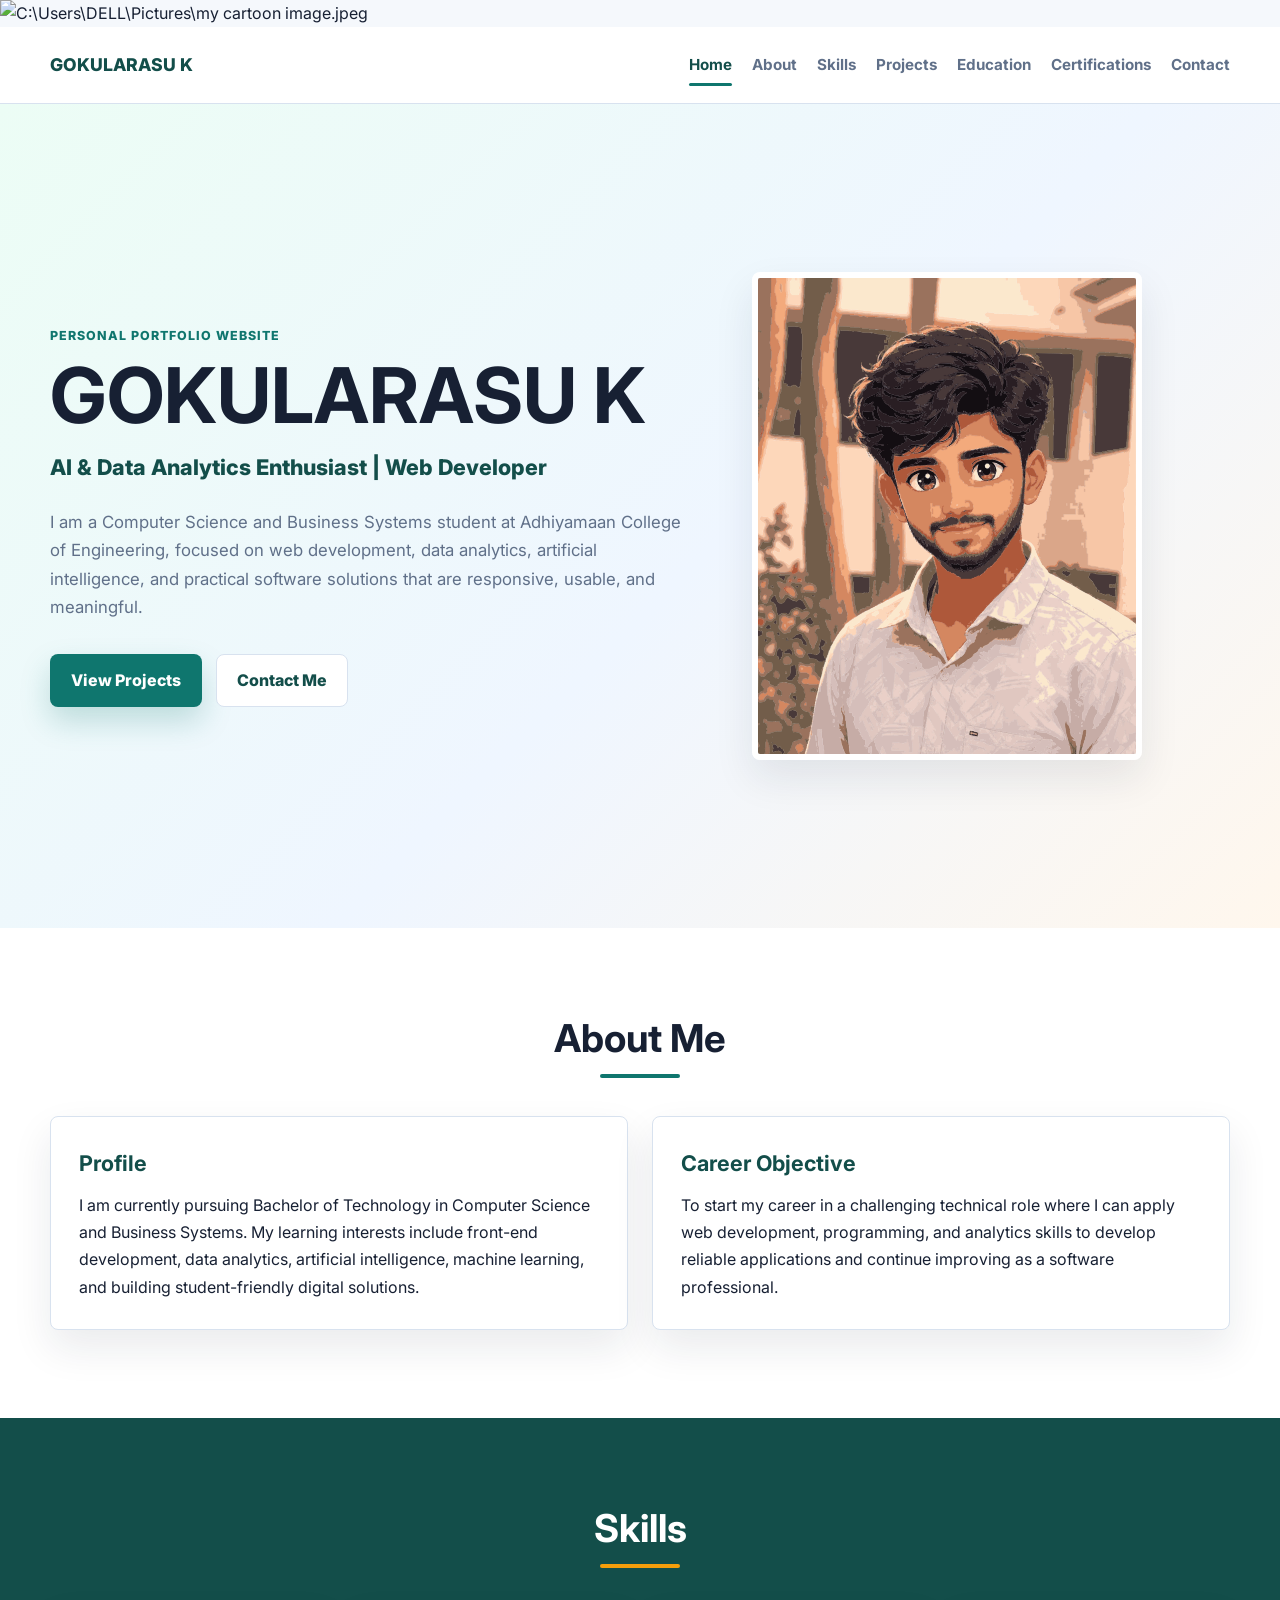
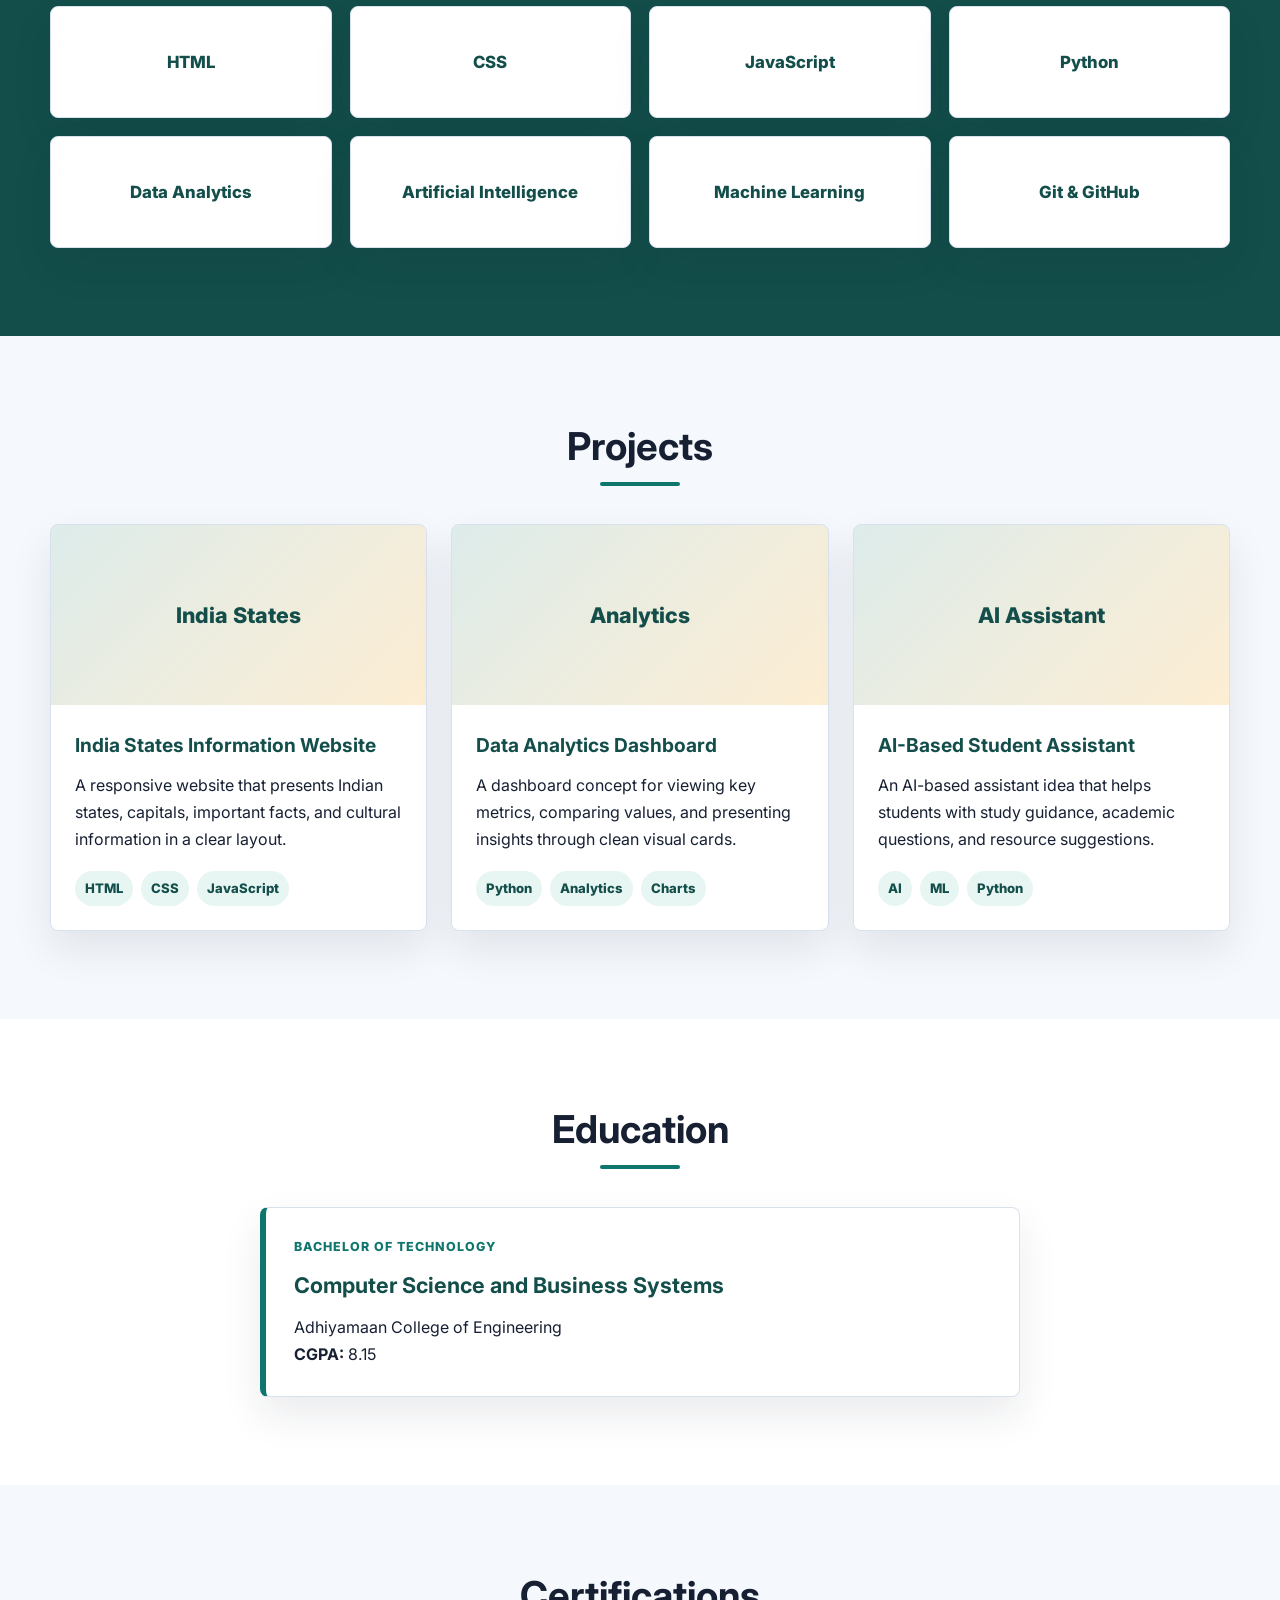
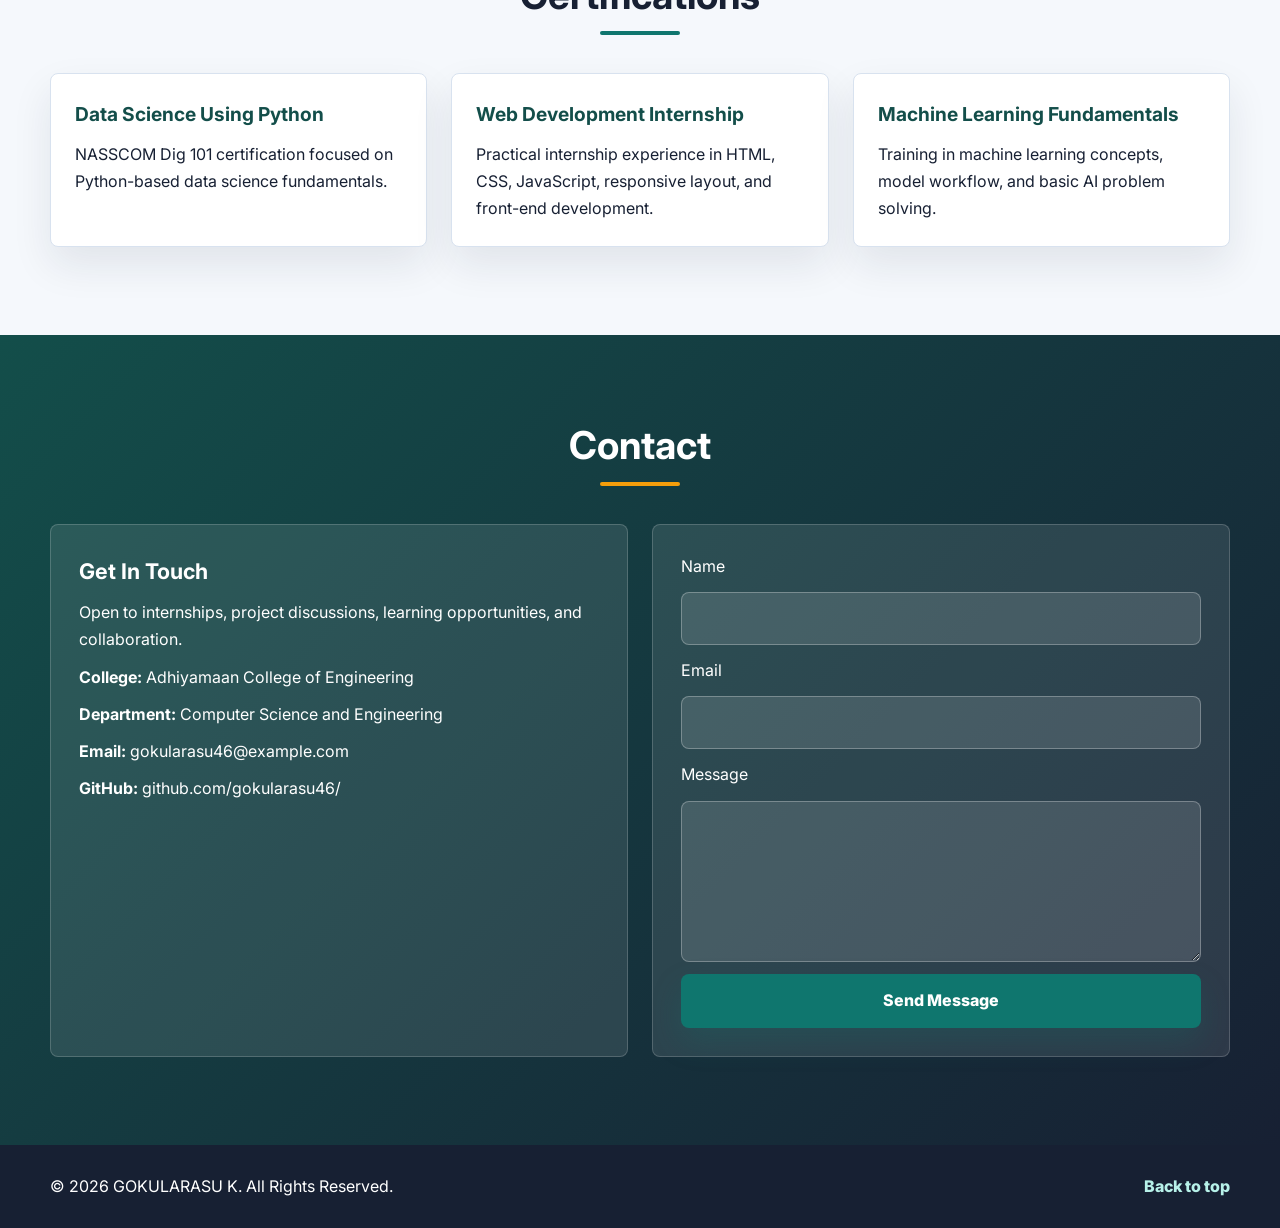
==== index.html @ 5d80787f "Add files via upload" ====
﻿<!DOCTYPE html>
<html lang="en">
<head>
    <meta charset="UTF-8">
    <meta name="viewport" content="width=device-width, initial-scale=1.0">
    <meta name="description" content="Portfolio of GOKULARASU K - AI and Data Analytics Enthusiast, Web Developer">
    <title>GOKULARASU K - Personal Portfolio</title>
    <img src="image-url.jpg" alt="C:\Users\DELL\Pictures\my cartoon image.jpeg">
    <link href="https://fonts.googleapis.com/css2?family=Inter:wght@400;500;600;700;800&display=swap" rel="stylesheet">
    <link rel="stylesheet" href="style.css">
</head>
<body>
    <nav class="navbar" aria-label="Primary navigation">
        <div class="navbar-container">
            <a class="navbar-logo" href="#home" aria-label="GOKULARASU K home">GOKULARASU K</a>
            <button class="hamburger" type="button" aria-label="Open navigation menu" aria-expanded="false">
                <span></span>
                <span></span>
                <span></span>
            </button>
            <ul class="nav-menu">
                <li><a href="#home" class="nav-link">Home</a></li>
                <li><a href="#about" class="nav-link">About</a></li>
                <li><a href="#skills" class="nav-link">Skills</a></li>
                <li><a href="#projects" class="nav-link">Projects</a></li>
                <li><a href="#education" class="nav-link">Education</a></li>
                <li><a href="#certifications" class="nav-link">Certifications</a></li>
                <li><a href="#contact" class="nav-link">Contact</a></li>
            </ul>
        </div>
    </nav>

    <main>
        <section id="home" class="hero section-animate">
            <div class="hero-container">
                <div class="hero-content">
                    <p class="eyebrow">Personal Portfolio Website</p>
                    <h1>GOKULARASU K</h1>
                    <p class="hero-designation">AI & Data Analytics Enthusiast | Web Developer</p>
                    <p class="hero-intro">
                        I am a Computer Science and Business Systems student at Adhiyamaan College of Engineering,
                        focused on web development, data analytics, artificial intelligence, and practical software
                        solutions that are responsive, usable, and meaningful.
                    </p>
                    <div class="hero-buttons">
                        <a href="#projects" class="btn btn-primary">View Projects</a>
                        <a href="#contact" class="btn btn-secondary">Contact Me</a>
                    </div>
                </div>
                <div class="hero-image">
                    <img src="assets/images/profile.svg" alt="GOKULARASU K profile portrait" class="profile-img" loading="lazy">
                </div>
            </div>
        </section>

        <section id="about" class="about section-animate">
            <div class="container">
                <h2 class="section-title">About Me</h2>
                <div class="about-grid">
                    <article class="about-card">
                        <h3>Profile</h3>
                        <p>
                            I am currently pursuing Bachelor of Technology in Computer Science and Business Systems.
                            My learning interests include front-end development, data analytics, artificial intelligence,
                            machine learning, and building student-friendly digital solutions.
                        </p>
                    </article>
                    <article class="about-card">
                        <h3>Career Objective</h3>
                        <p>
                            To start my career in a challenging technical role where I can apply web development,
                            programming, and analytics skills to develop reliable applications and continue improving
                            as a software professional.
                        </p>
                    </article>
                </div>
            </div>
        </section>

        <section id="skills" class="skills section-animate">
            <div class="container">
                <h2 class="section-title">Skills</h2>
                <div class="skills-grid">
                    <article class="skill-card">HTML</article>
                    <article class="skill-card">CSS</article>
                    <article class="skill-card">JavaScript</article>
                    <article class="skill-card">Python</article>
                    <article class="skill-card">Data Analytics</article>
                    <article class="skill-card">Artificial Intelligence</article>
                    <article class="skill-card">Machine Learning</article>
                    <article class="skill-card">Git & GitHub</article>
                </div>
            </div>
        </section>

        <section id="projects" class="projects section-animate">
            <div class="container">
                <h2 class="section-title">Projects</h2>
                <div class="projects-grid">
                    <article class="project-card">
                        <div class="project-image">India States</div>
                        <div class="project-body">
                            <h3>India States Information Website</h3>
                            <p>A responsive website that presents Indian states, capitals, important facts, and cultural information in a clear layout.</p>
                            <div class="tag-row">
                                <span>HTML</span><span>CSS</span><span>JavaScript</span>
                            </div>
                        </div>
                    </article>
                    <article class="project-card">
                        <div class="project-image">Analytics</div>
                        <div class="project-body">
                            <h3>Data Analytics Dashboard</h3>
                            <p>A dashboard concept for viewing key metrics, comparing values, and presenting insights through clean visual cards.</p>
                            <div class="tag-row">
                                <span>Python</span><span>Analytics</span><span>Charts</span>
                            </div>
                        </div>
                    </article>
                    <article class="project-card">
                        <div class="project-image">AI Assistant</div>
                        <div class="project-body">
                            <h3>AI-Based Student Assistant</h3>
                            <p>An AI-based assistant idea that helps students with study guidance, academic questions, and resource suggestions.</p>
                            <div class="tag-row">
                                <span>AI</span><span>ML</span><span>Python</span>
                            </div>
                        </div>
                    </article>
                </div>
            </div>
        </section>

        <section id="education" class="education section-animate">
            <div class="container">
                <h2 class="section-title">Education</h2>
                <article class="education-card">
                    <p class="eyebrow">Bachelor of Technology</p>
                    <h3>Computer Science and Business Systems</h3>
                    <p>Adhiyamaan College of Engineering</p>
                    <p><strong>CGPA:</strong> 8.15</p>
                </article>
            </div>
        </section>

        <section id="certifications" class="certifications section-animate">
            <div class="container">
                <h2 class="section-title">Certifications</h2>
                <div class="certifications-grid">
                    <article class="certificate-card">
                        <h3>Data Science Using Python</h3>
                        <p>NASSCOM Dig 101 certification focused on Python-based data science fundamentals.</p>
                    </article>
                    <article class="certificate-card">
                        <h3>Web Development Internship</h3>
                        <p>Practical internship experience in HTML, CSS, JavaScript, responsive layout, and front-end development.</p>
                    </article>
                    <article class="certificate-card">
                        <h3>Machine Learning Fundamentals</h3>
                        <p>Training in machine learning concepts, model workflow, and basic AI problem solving.</p>
                    </article>
                </div>
            </div>
        </section>

        <section id="contact" class="contact section-animate">
            <div class="container">
                <h2 class="section-title">Contact</h2>
                <div class="contact-grid">
                    <div class="contact-info">
                        <h3>Get In Touch</h3>
                        <p>Open to internships, project discussions, learning opportunities, and collaboration.</p>
                        <p><strong>College:</strong> Adhiyamaan College of Engineering</p>
                        <p><strong>Department:</strong> Computer Science and Engineering</p>
                        <p><strong>Email:</strong> gokularasu46@example.com</p>
                        <p><strong>GitHub:</strong> github.com/gokularasu46/</p>
                    </div>
                    <form class="contact-form" id="contactForm">
                        <label for="name">Name</label>
                        <input id="name" name="name" type="text" required>
                        <label for="email">Email</label>
                        <input id="email" name="email" type="email" required>
                        <label for="message">Message</label>
                        <textarea id="message" name="message" rows="5" required></textarea>
                        <button class="btn btn-primary" type="submit">Send Message</button>
                    </form>
                </div>
            </div>
        </section>
    </main>

    <footer class="footer">
        <div class="container footer-content">
            <p>&copy; 2026 GOKULARASU K. All Rights Reserved.</p>
            <a href="#home">Back to top</a>
        </div>
    </footer>

    <script src="script.js"></script>
</body>
</html>
---- style.css ----
﻿/* Day 4 Responsive Portfolio CSS - GOKULARASU K */
:root {
    --ink: #172033;
    --muted: #607089;
    --line: #d8e2ef;
    --paper: #ffffff;
    --wash: #f5f8fc;
    --brand: #0f766e;
    --brand-dark: #134e4a;
    --accent: #f59e0b;
    --shadow: 0 18px 40px rgba(23, 32, 51, 0.09);
    --radius: 8px;
    --container: 1180px;
    --transition: 220ms ease;
}

* {
    box-sizing: border-box;
    margin: 0;
    padding: 0;
}

html {
    scroll-behavior: smooth;
    scroll-padding-top: 88px;
}

body {
    min-width: 0;
    overflow-x: hidden;
    background: var(--wash);
    color: var(--ink);
    font-family: Inter, system-ui, -apple-system, BlinkMacSystemFont, "Segoe UI", sans-serif;
    line-height: 1.7;
}

img {
    display: block;
    max-width: 100%;
    height: auto;
}

a {
    color: inherit;
    text-decoration: none;
}

button,
input,
textarea {
    font: inherit;
}

.container,
.navbar-container,
.hero-container {
    width: min(100% - 48px, var(--container));
    margin-inline: auto;
}

.navbar {
    position: sticky;
    top: 0;
    z-index: 50;
    background: rgba(255, 255, 255, 0.94);
    border-bottom: 1px solid var(--line);
    backdrop-filter: blur(14px);
}

.navbar-container {
    min-height: 76px;
    display: flex;
    align-items: center;
    justify-content: space-between;
    gap: 24px;
}

.navbar-logo {
    color: var(--brand-dark);
    font-size: 1.1rem;
    font-weight: 800;
    letter-spacing: 0;
    white-space: nowrap;
}

.nav-menu {
    display: flex;
    align-items: center;
    gap: 20px;
    list-style: none;
}

.nav-link {
    position: relative;
    display: inline-flex;
    padding-block: 8px;
    color: var(--muted);
    font-size: 0.95rem;
    font-weight: 700;
    transition: color var(--transition);
}

.nav-link::after {
    content: "";
    position: absolute;
    left: 0;
    bottom: 0;
    width: 0;
    height: 3px;
    border-radius: 999px;
    background: var(--brand);
    transition: width var(--transition);
}

.nav-link:hover,
.nav-link.active {
    color: var(--brand-dark);
}

.nav-link:hover::after,
.nav-link.active::after {
    width: 100%;
}

.hamburger {
    display: none;
    width: 44px;
    height: 44px;
    border: 1px solid var(--line);
    border-radius: var(--radius);
    background: var(--paper);
    cursor: pointer;
}

.hamburger span {
    display: block;
    width: 22px;
    height: 2px;
    margin: 5px auto;
    border-radius: 999px;
    background: var(--ink);
    transition: transform var(--transition), opacity var(--transition);
}

.hamburger.active span:nth-child(1) {
    transform: translateY(7px) rotate(45deg);
}

.hamburger.active span:nth-child(2) {
    opacity: 0;
}

.hamburger.active span:nth-child(3) {
    transform: translateY(-7px) rotate(-45deg);
}

section {
    padding: 88px 0;
}

.hero {
    min-height: calc(100vh - 76px);
    display: grid;
    align-items: center;
    background: linear-gradient(135deg, #ecfdf5 0%, #eff6ff 55%, #fff7ed 100%);
}

.hero-container {
    display: grid;
    grid-template-columns: minmax(0, 1.15fr) minmax(280px, 0.85fr);
    align-items: center;
    gap: 56px;
}

.eyebrow {
    margin-bottom: 10px;
    color: var(--brand);
    font-size: 0.78rem;
    font-weight: 800;
    letter-spacing: 0.08em;
    text-transform: uppercase;
}

.hero h1 {
    max-width: 720px;
    color: var(--ink);
    font-size: clamp(2.8rem, 6vw, 5.5rem);
    line-height: 1.02;
    letter-spacing: 0;
}

.hero-designation {
    margin-top: 14px;
    color: var(--brand-dark);
    font-size: clamp(1.05rem, 2vw, 1.35rem);
    font-weight: 800;
}

.hero-intro {
    max-width: 680px;
    margin-top: 22px;
    color: var(--muted);
    font-size: 1.05rem;
}

.hero-buttons {
    display: flex;
    flex-wrap: wrap;
    gap: 14px;
    margin-top: 32px;
}

.btn {
    display: inline-flex;
    min-height: 48px;
    align-items: center;
    justify-content: center;
    gap: 8px;
    padding: 12px 20px;
    border: 1px solid transparent;
    border-radius: var(--radius);
    font-weight: 800;
    transition: transform var(--transition), box-shadow var(--transition), background var(--transition);
}

.btn:hover {
    transform: translateY(-2px);
}

.btn-primary {
    background: var(--brand);
    color: #fff;
    box-shadow: 0 14px 30px rgba(15, 118, 110, 0.22);
}

.btn-primary:hover {
    background: var(--brand-dark);
}

.btn-secondary {
    background: var(--paper);
    border-color: var(--line);
    color: var(--brand-dark);
}

.hero-image {
    justify-self: end;
}

.profile-img {
    width: min(100%, 390px);
    aspect-ratio: 4 / 5;
    object-fit: cover;
    object-position: center top;
    border: 6px solid var(--paper);
    border-radius: var(--radius);
    box-shadow: var(--shadow);
    animation: zoomIn 700ms ease both;
}

.section-title {
    margin-bottom: 38px;
    color: var(--ink);
    font-size: clamp(1.8rem, 3vw, 2.55rem);
    line-height: 1.15;
    text-align: center;
}

.section-title::after {
    content: "";
    display: block;
    width: 80px;
    height: 4px;
    margin: 14px auto 0;
    border-radius: 999px;
    background: var(--brand);
}

.about,
.education {
    background: var(--paper);
}

.about-grid,
.contact-grid {
    display: grid;
    grid-template-columns: repeat(2, minmax(0, 1fr));
    gap: 24px;
}

.about-card,
.education-card,
.contact-info,
.contact-form,
.skill-card,
.project-card,
.certificate-card {
    border: 1px solid var(--line);
    border-radius: var(--radius);
    background: var(--paper);
    box-shadow: var(--shadow);
}

.about-card,
.education-card,
.contact-info,
.contact-form {
    padding: 28px;
}

.about-card h3,
.education-card h3,
.contact-info h3 {
    margin-bottom: 10px;
    color: var(--brand-dark);
    font-size: 1.35rem;
}

.skills {
    background: var(--brand-dark);
}

.skills .section-title {
    color: #fff;
}

.skills .section-title::after {
    background: var(--accent);
}

.skills-grid {
    display: grid;
    grid-template-columns: repeat(4, minmax(0, 1fr));
    gap: 18px;
}

.skill-card {
    min-height: 112px;
    display: grid;
    place-items: center;
    padding: 20px;
    color: var(--brand-dark);
    font-size: 1.05rem;
    font-weight: 800;
    text-align: center;
    transition: transform var(--transition), border-color var(--transition), box-shadow var(--transition);
}

.skill-card:hover,
.project-card:hover,
.certificate-card:hover {
    transform: translateY(-8px);
    border-color: var(--brand);
    box-shadow: 0 22px 48px rgba(23, 32, 51, 0.13);
}

.projects,
.certifications {
    background: var(--wash);
}

.projects-grid,
.certifications-grid {
    display: grid;
    grid-template-columns: repeat(3, minmax(0, 1fr));
    gap: 24px;
}

.project-card,
.certificate-card {
    overflow: hidden;
    transition: transform var(--transition), border-color var(--transition), box-shadow var(--transition);
}

.project-image {
    min-height: 180px;
    display: grid;
    place-items: center;
    background: linear-gradient(135deg, rgba(15, 118, 110, 0.14), rgba(245, 158, 11, 0.18));
    color: var(--brand-dark);
    font-size: 1.35rem;
    font-weight: 800;
}

.project-body,
.certificate-card {
    padding: 24px;
}

.project-body h3,
.certificate-card h3 {
    margin-bottom: 10px;
    color: var(--brand-dark);
    font-size: 1.2rem;
}

.tag-row {
    display: flex;
    flex-wrap: wrap;
    gap: 8px;
    margin-top: 18px;
}

.tag-row span {
    padding: 6px 10px;
    border-radius: 999px;
    background: #e7f6f3;
    color: var(--brand-dark);
    font-size: 0.82rem;
    font-weight: 800;
}

.education-card {
    max-width: 760px;
    margin-inline: auto;
    border-left: 6px solid var(--brand);
}

.contact {
    background: linear-gradient(135deg, var(--brand-dark), var(--ink));
}

.contact .section-title,
.contact-info,
.contact-info p,
.contact-info h3,
.contact-form label {
    color: #fff;
}

.contact .section-title::after {
    background: var(--accent);
}

.contact-info,
.contact-form {
    background: rgba(255, 255, 255, 0.1);
    border-color: rgba(255, 255, 255, 0.18);
    box-shadow: none;
}

.contact-info p + p {
    margin-top: 10px;
}

.contact-form {
    display: grid;
    gap: 12px;
}

.contact-form input,
.contact-form textarea {
    width: 100%;
    border: 1px solid rgba(255, 255, 255, 0.28);
    border-radius: var(--radius);
    background: rgba(255, 255, 255, 0.12);
    color: #fff;
    padding: 12px 14px;
}

.contact-form input:focus,
.contact-form textarea:focus {
    outline: 3px solid rgba(245, 158, 11, 0.35);
    border-color: var(--accent);
}

.footer {
    background: var(--ink);
    color: #fff;
    padding: 28px 0;
}

.footer-content {
    display: flex;
    align-items: center;
    justify-content: space-between;
    gap: 16px;
}

.footer a {
    color: #b7f1e9;
    font-weight: 800;
}

.section-animate {
    opacity: 0;
    transform: translateY(28px);
}

.section-animate.visible {
    animation: fadeIn 550ms ease forwards, slideUp 550ms ease forwards;
}

@keyframes fadeIn {
    from { opacity: 0; }
    to { opacity: 1; }
}

@keyframes slideUp {
    from { transform: translateY(28px); }
    to { transform: translateY(0); }
}

@keyframes zoomIn {
    from {
        opacity: 0;
        transform: scale(0.94);
    }
    to {
        opacity: 1;
        transform: scale(1);
    }
}

@media (max-width: 1200px) {
    .hero-container {
        grid-template-columns: 1fr 0.8fr;
        gap: 40px;
    }

    .skills-grid {
        grid-template-columns: repeat(4, minmax(0, 1fr));
    }
}

@media (max-width: 1024px) {
    .container,
    .navbar-container,
    .hero-container {
        width: min(100% - 40px, var(--container));
    }

    .nav-menu {
        gap: 14px;
    }

    .nav-link {
        font-size: 0.9rem;
    }

    .hero-container {
        grid-template-columns: 1fr 0.75fr;
        gap: 32px;
    }

    .skills-grid {
        grid-template-columns: repeat(4, minmax(0, 1fr));
    }

    .projects-grid,
    .certifications-grid {
        grid-template-columns: repeat(3, minmax(0, 1fr));
        gap: 18px;
    }
}

@media (max-width: 768px) {
    html {
        scroll-padding-top: 76px;
    }

    section {
        padding: 68px 0;
    }

    .hamburger {
        display: block;
    }

    .nav-menu {
        position: fixed;
        inset: 76px 0 auto 0;
        display: grid;
        gap: 0;
        padding: 14px 24px 22px;
        background: rgba(255, 255, 255, 0.98);
        border-bottom: 1px solid var(--line);
        box-shadow: var(--shadow);
        transform: translateY(-130%);
        opacity: 0;
        pointer-events: none;
        transition: transform var(--transition), opacity var(--transition);
    }

    .nav-menu.active {
        transform: translateY(0);
        opacity: 1;
        pointer-events: auto;
    }

    .nav-link {
        width: 100%;
        padding: 12px 0;
    }

    .hero {
        min-height: auto;
    }

    .hero-container,
    .about-grid,
    .contact-grid {
        grid-template-columns: 1fr;
    }

    .hero-content {
        order: 2;
        text-align: center;
    }

    .hero-image {
        order: 1;
        justify-self: center;
    }

    .profile-img {
        width: min(100%, 300px);
    }

    .hero-buttons,
    .footer-content {
        justify-content: center;
        text-align: center;
    }

    .skills-grid {
        grid-template-columns: repeat(2, minmax(0, 1fr));
    }

    .projects-grid,
    .certifications-grid {
        grid-template-columns: 1fr;
    }

    .footer-content {
        flex-direction: column;
    }
}

@media (max-width: 425px) {
    .container,
    .navbar-container,
    .hero-container {
        width: min(100% - 28px, var(--container));
    }

    .navbar-container {
        min-height: 70px;
    }

    .nav-menu {
        inset: 70px 0 auto 0;
    }

    section {
        padding: 56px 0;
    }

    .hero h1 {
        font-size: 2.45rem;
    }

    .hero-intro {
        font-size: 1rem;
    }

    .hero-buttons {
        flex-direction: column;
    }

    .btn {
        width: 100%;
    }

    .skills-grid {
        grid-template-columns: 1fr;
    }

    .about-card,
    .education-card,
    .contact-info,
    .contact-form,
    .project-body,
    .certificate-card {
        padding: 20px;
    }

    .project-image {
        min-height: 150px;
    }
}

@media (prefers-reduced-motion: reduce) {
    *,
    *::before,
    *::after {
        scroll-behavior: auto !important;
        animation-duration: 0.01ms !important;
        transition-duration: 0.01ms !important;
    }
}
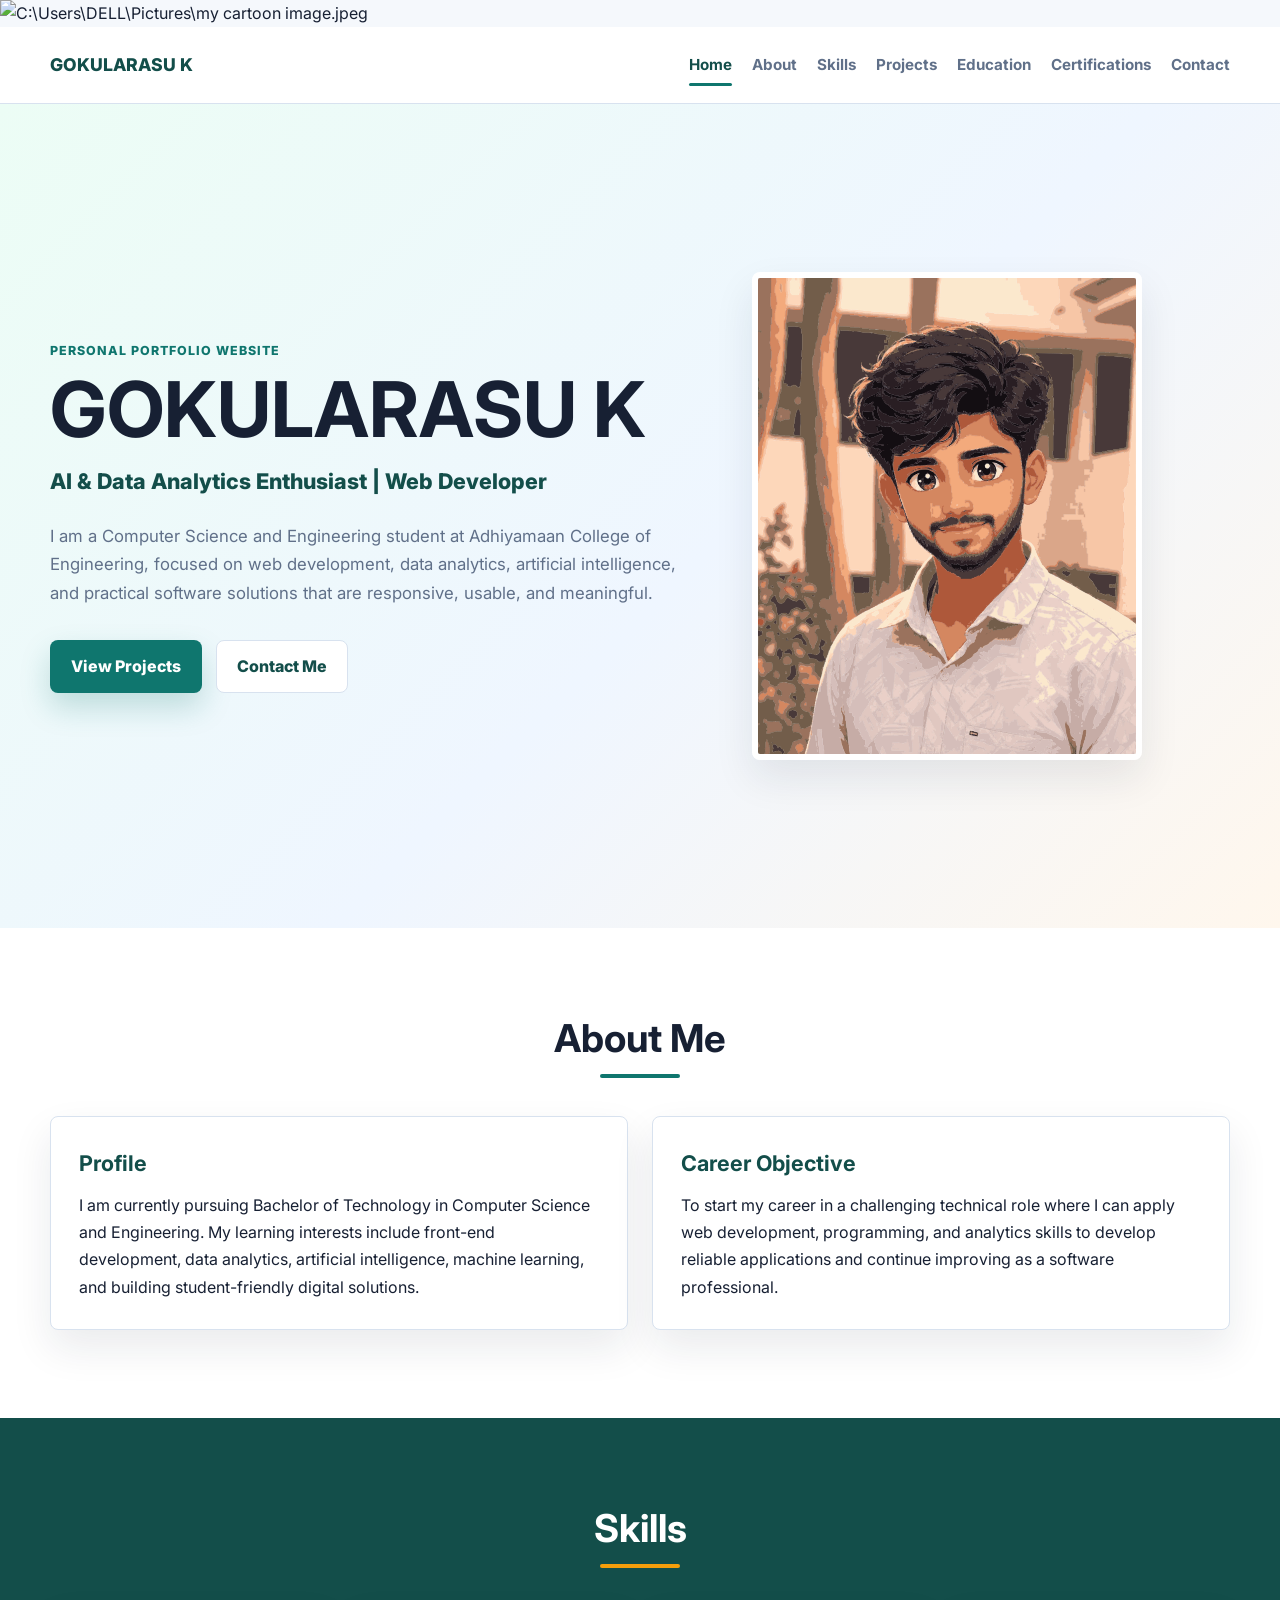
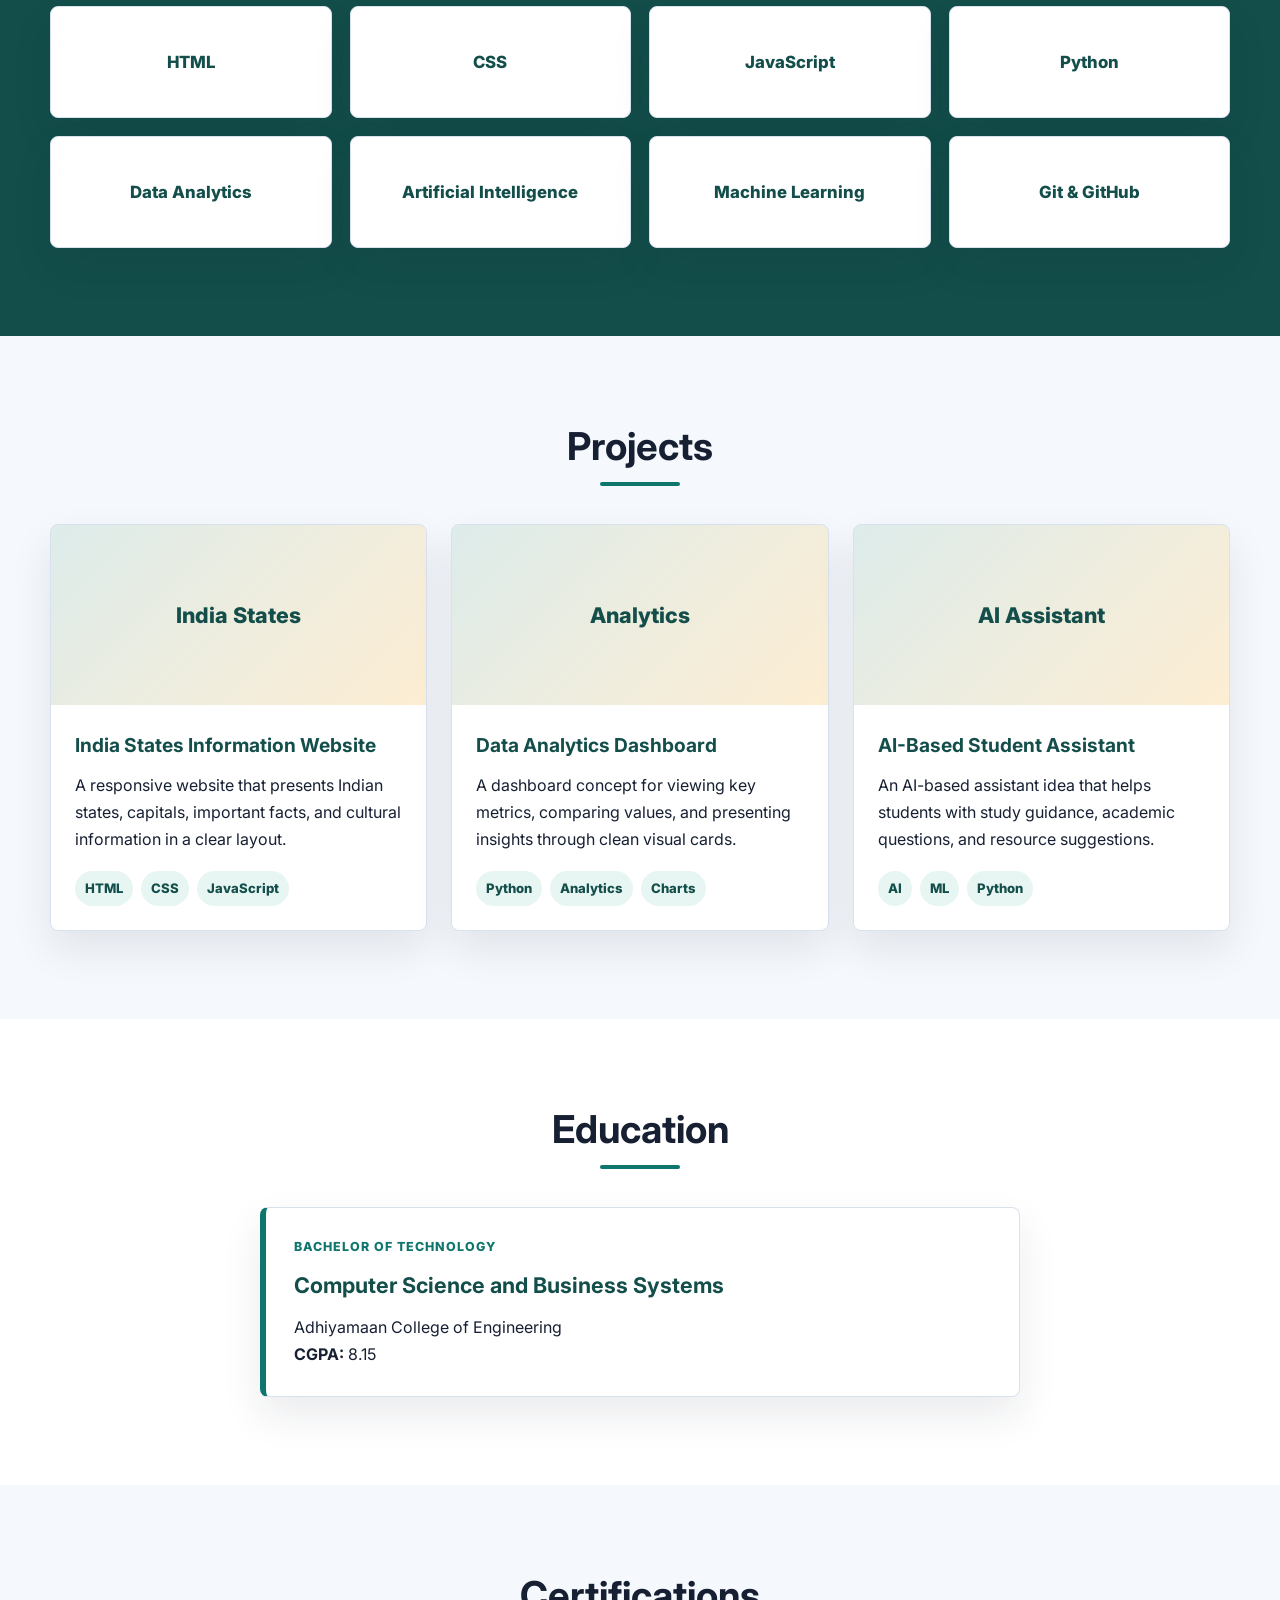
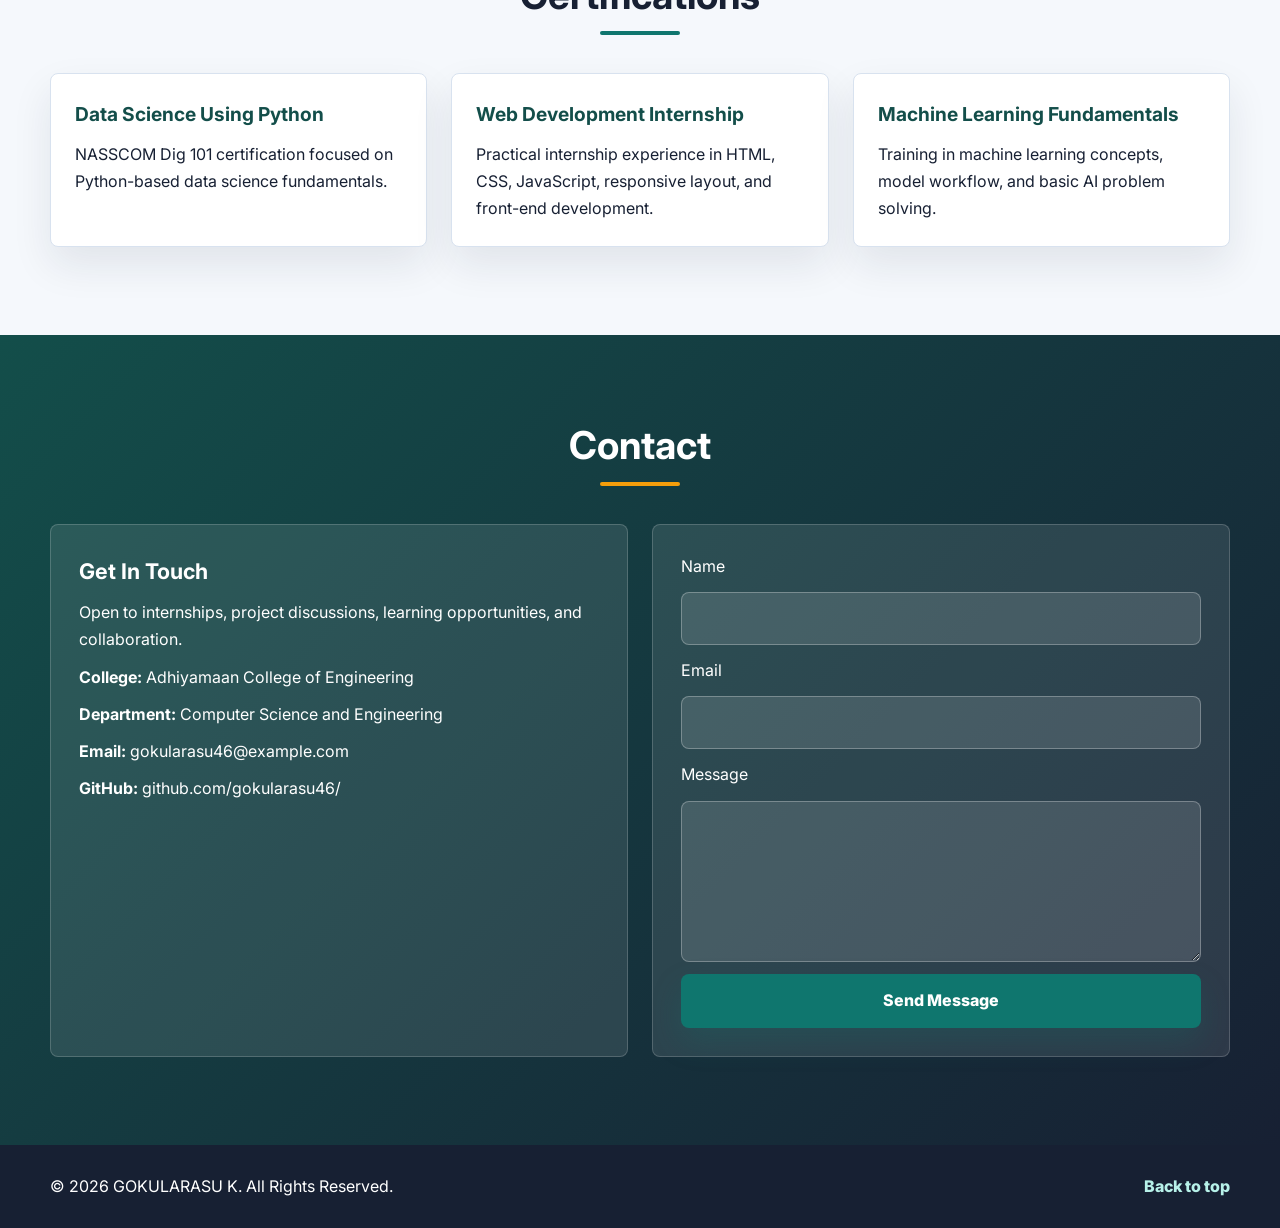
==== commit 62fdb6b8: "Correct degree program from Business Systems to Engineering" ====
--- a/index.html
+++ b/index.html
@@ -38,7 +38,7 @@
                     <h1>GOKULARASU K</h1>
                     <p class="hero-designation">AI & Data Analytics Enthusiast | Web Developer</p>
                     <p class="hero-intro">
-                        I am a Computer Science and Business Systems student at Adhiyamaan College of Engineering,
+                        I am a Computer Science and Engineering student at Adhiyamaan College of Engineering,
                         focused on web development, data analytics, artificial intelligence, and practical software
                         solutions that are responsive, usable, and meaningful.
                     </p>
@@ -60,7 +60,7 @@
                     <article class="about-card">
                         <h3>Profile</h3>
                         <p>
-                            I am currently pursuing Bachelor of Technology in Computer Science and Business Systems.
+                            I am currently pursuing Bachelor of Technology in Computer Science and Engineering.
                             My learning interests include front-end development, data analytics, artificial intelligence,
                             machine learning, and building student-friendly digital solutions.
                         </p>
